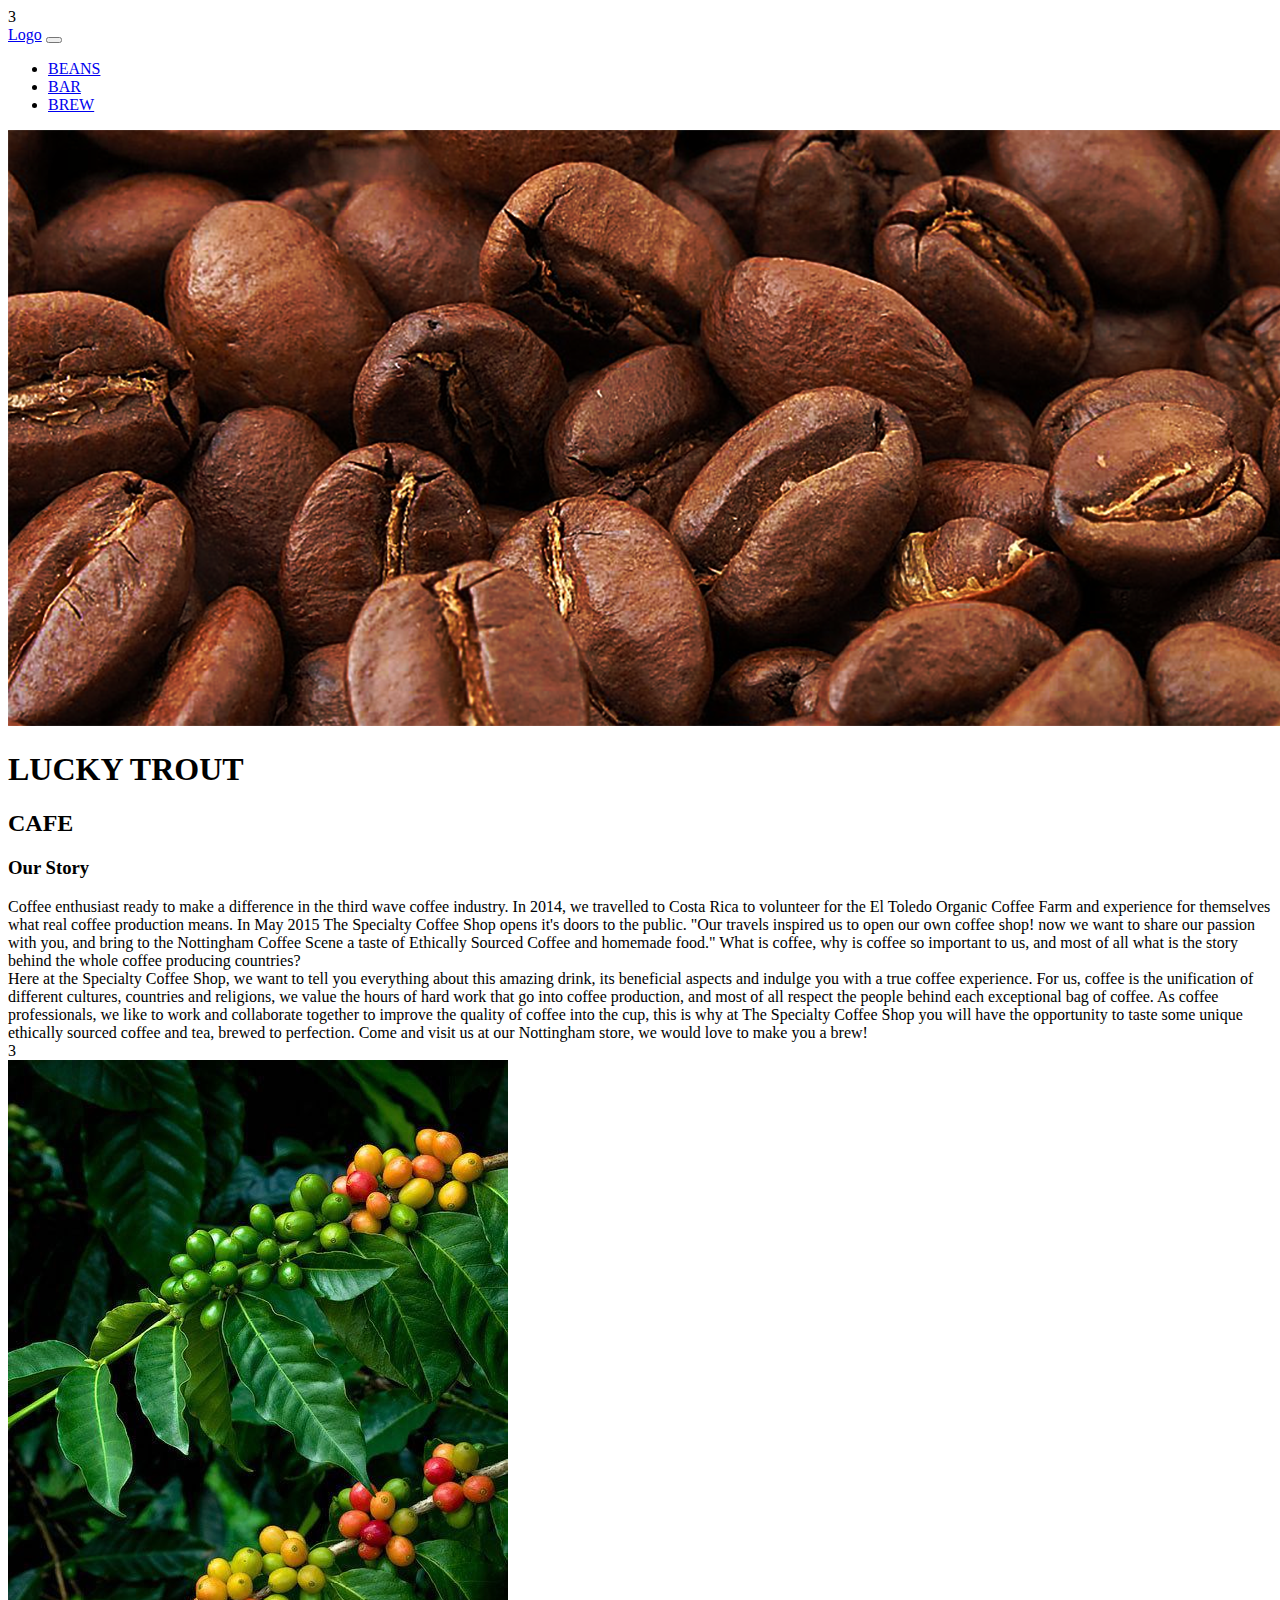
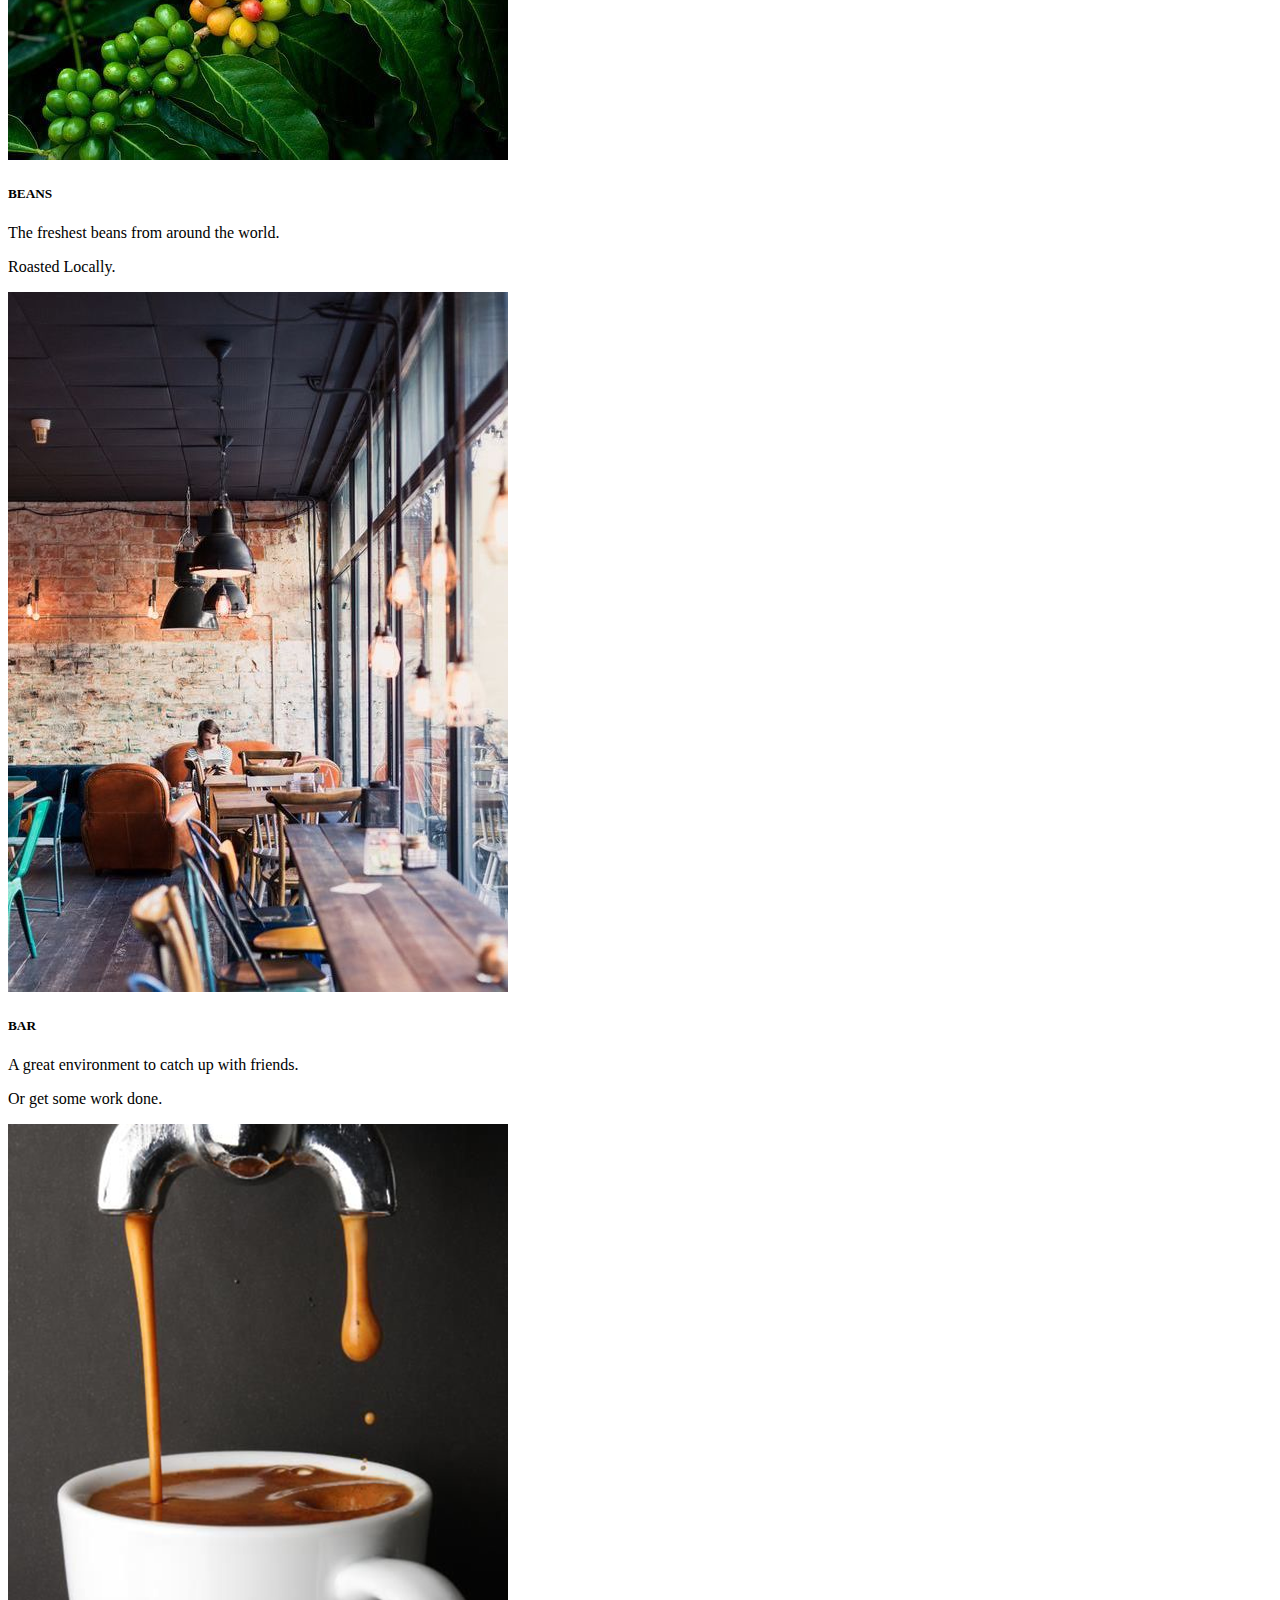
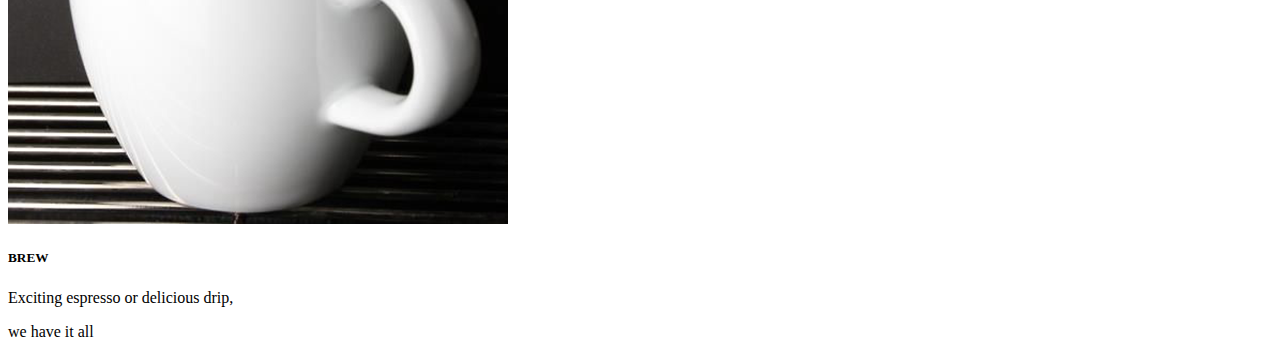
==== index.html @ ec8e2a36 "file change" ====
<!DOCTYPE html>
<html>

<head>
    <html lang="en-us">

    <head>
        <title>Lucky Trout Cafe | Home</title>
        <meta charset="utf-8" />
        <meta name="description" content="" />
        <meta name="keywords" content="" />
        <!-- This prevents the browser from zooming on mobile devices -->
        <meta name="viewport" content="width=device-width; initial-scale=1.0;">
        <link rel="shortcut icon" href="favicon.ico" />
        <link rel="stylesheet" href="https://maxcdn.bootstrapcdn.com/bootstrap/4.0.0-beta.2/css/bootstrap.min.css" integrity="sha384-PsH8R72JQ3SOdhVi3uxftmaW6Vc51MKb0q5P2rRUpPvrszuE4W1povHYgTpBfshb" crossorigin="anonymous">
        <link rel="Stylesheet" href="css/style.css" type="text/css" media="all" />
        <script src="http://ajax.googleapis.com/ajax/libs/jquery/3.1.1/jquery.min.js"></script>
        <script src="js/scripts.js"></script>
        <script src="bootstrap-4.0.0-beta-dist/js/bootstrap.js">


        </script>
    </head>

    <body>
3
        <nav class="navbar navbar-expand-sm navbar-dark">
            <a class="navbar-brand" href="#">Logo</a>


            <!-- Toggler/collapsibe Button -->
            <button class="navbar-toggler" type="button" data-toggle="collapse" data-target="#collapsibleNavbar">
                <span class="navbar-toggler-icon"></span>
            </button>
            
                <!-- Nav Links -->
            <div class="collapse navbar-collapse" id="collapsibleNavbar">
                <ul class="navbar-nav">
                    <li class="nav-item">
                        <a class="nav-link" href="#">BEANS</a>
                    </li>
                    <li class="nav-item">
                        <a class="nav-link" href="#">BAR</a>
                    </li>
                    <li class="nav-item">
                        <a class="nav-link" href="#">BREW</a>
                    </li>
                </ul>
            </div>
        </nav>
                <!--  Coffee Image With Brand Name-->
        <div class="col-md-12">
            <img class="img-fluid" src="Img/Roasted_coffee_beans.png">
            <div class="image-text">

                <h1>
            LUCKY TROUT
            </h1>
                <h2>
            CAFE
            </h2>
            </div>
        </div>
        <div class="container">
            <h3>
            Our Story
            </h3>
            <div class="row">
                <div class="col-md-6">
                    Coffee enthusiast ready to make a difference in the third wave coffee industry. In 2014, we travelled to Costa Rica to volunteer for the El Toledo Organic Coffee Farm and experience for themselves what real coffee production means. In May 2015 The Specialty Coffee Shop opens it's doors to the public. "Our travels inspired us to open our own coffee shop! now we want to share our passion with you, and bring to the Nottingham Coffee Scene a taste of Ethically Sourced Coffee and homemade food." What is coffee, why is coffee so important to us, and most of all what is the story behind the whole coffee producing countries?
                </div>
                <div class="col-md-6">
                    Here at the Specialty Coffee Shop, we want to tell you everything about this amazing drink, its beneficial aspects and indulge you with a true coffee experience. For us, coffee is the unification of different cultures, countries and religions, we value the hours of hard work that go into coffee production, and most of all respect the people behind each exceptional bag of coffee. As coffee professionals, we like to work and collaborate together to improve the quality of coffee into the cup, this is why at The Specialty Coffee Shop you will have the opportunity to taste some unique ethically sourced coffee and tea, brewed to perfection. Come and visit us at our Nottingham store, we would love to make you a brew!

                </div>
            </div>
        </div>
3
        <div class="container">
            <div class="row">
                <div class="col-sm-4">
                    <img class="img-fluid" src="Img/coffee%20beans.jpg">
                    <h5>BEANS</h5>
                    <p>The freshest beans from around the world.</p>
                    <p>Roasted Locally.</p>
                </div>
                <div class="col-sm-4">
                    <img class="img-fluid" src="Img/coffee%20shop.jpg">
                    <h5>BAR</h5>
                    <p>A great environment to catch up with friends.</p>
                    <p>Or get some work done.</p>
                </div>
                <div class="col-sm-4">
                    <img class="img-fluid" src="Img/espresso.png">
                    <h5>BREW</h5>
                    <p>Exciting espresso or delicious drip,</p>
                    <p>we have it all</p>
                </div>
            </div>
        </div>
    </body>

    </html>
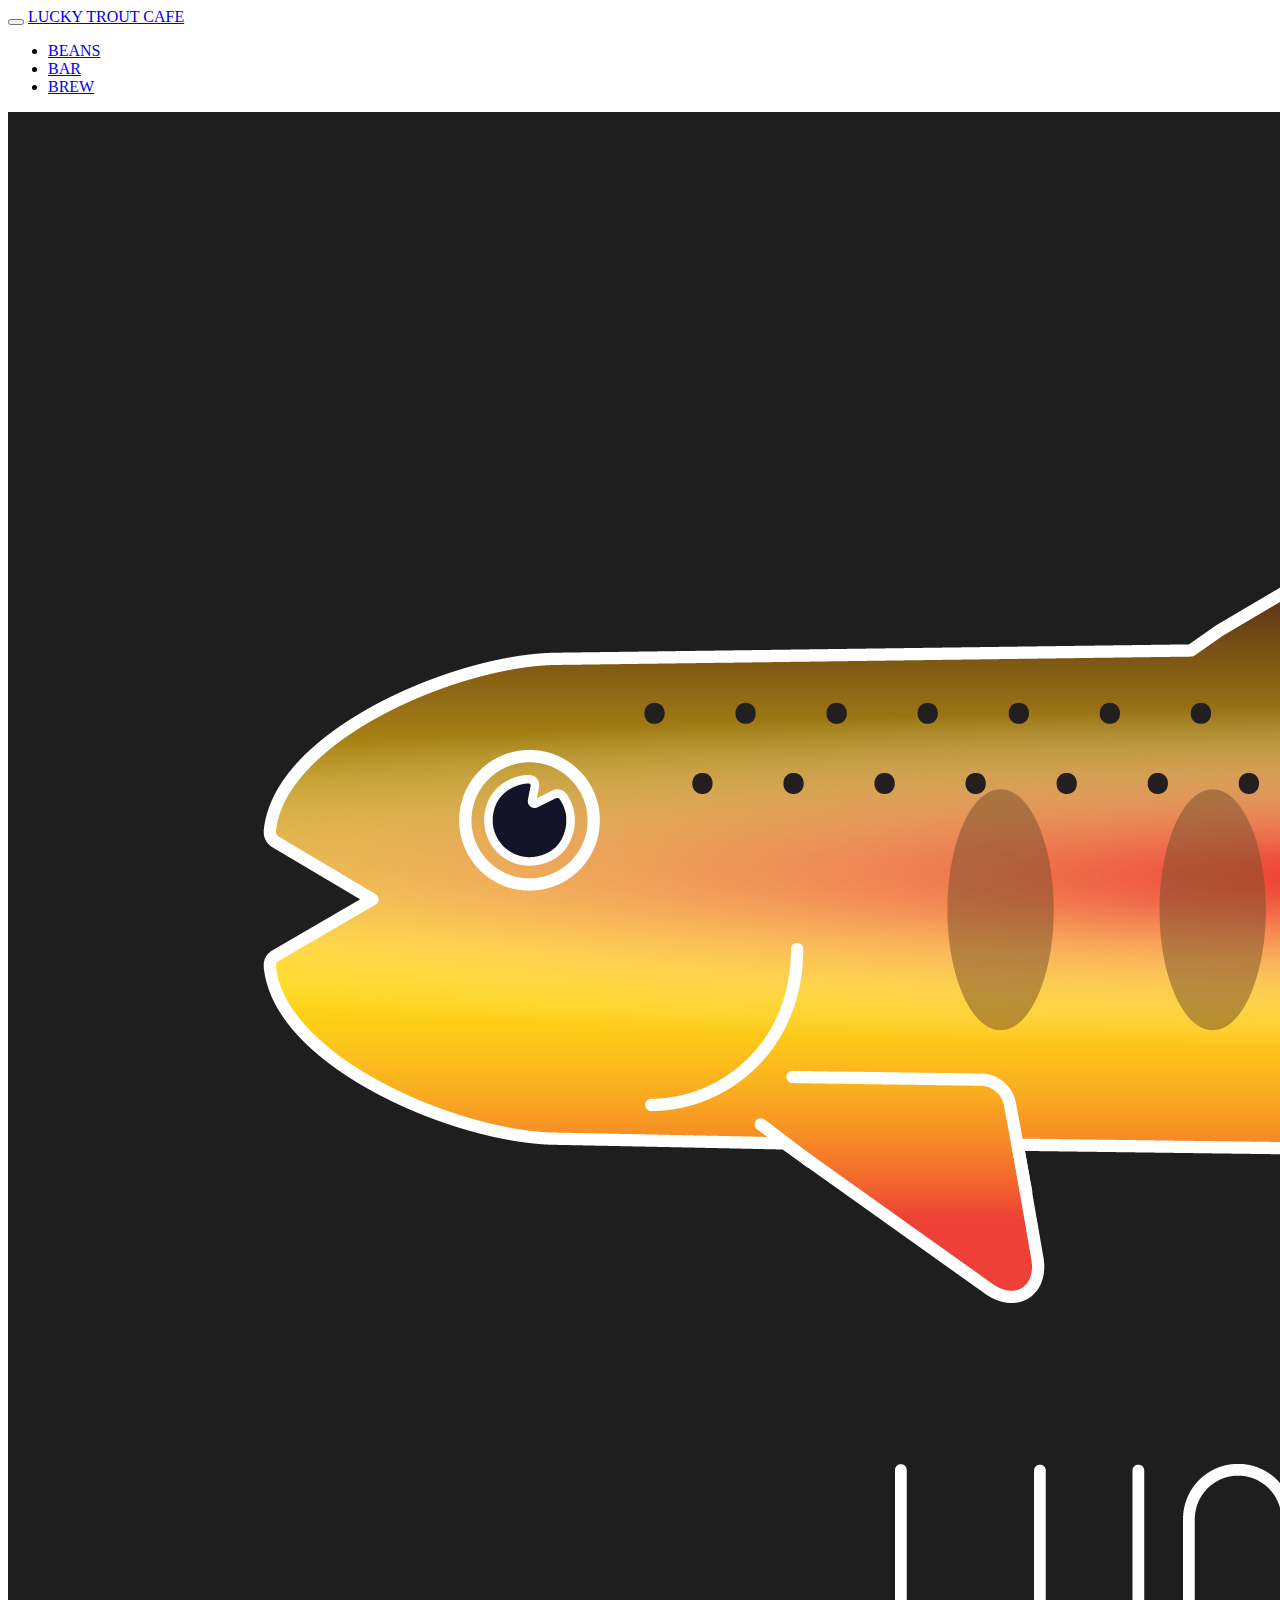
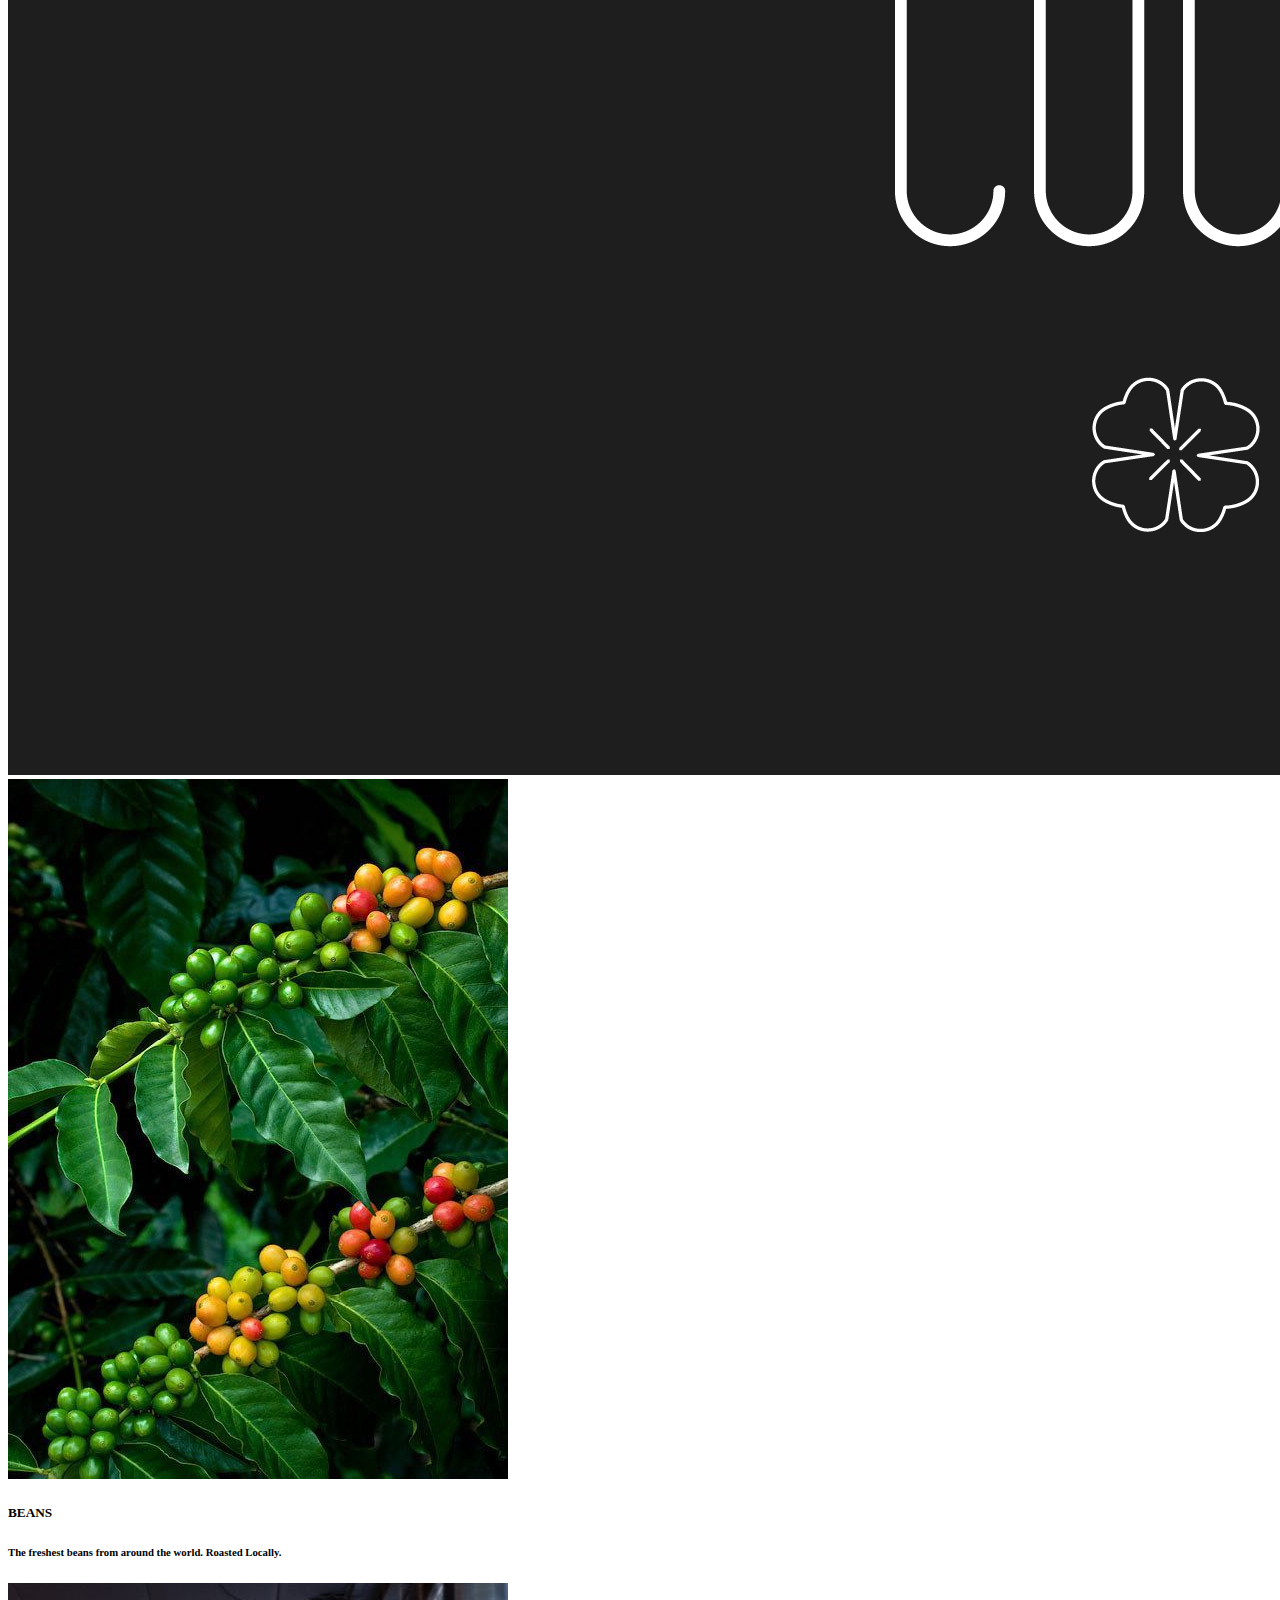
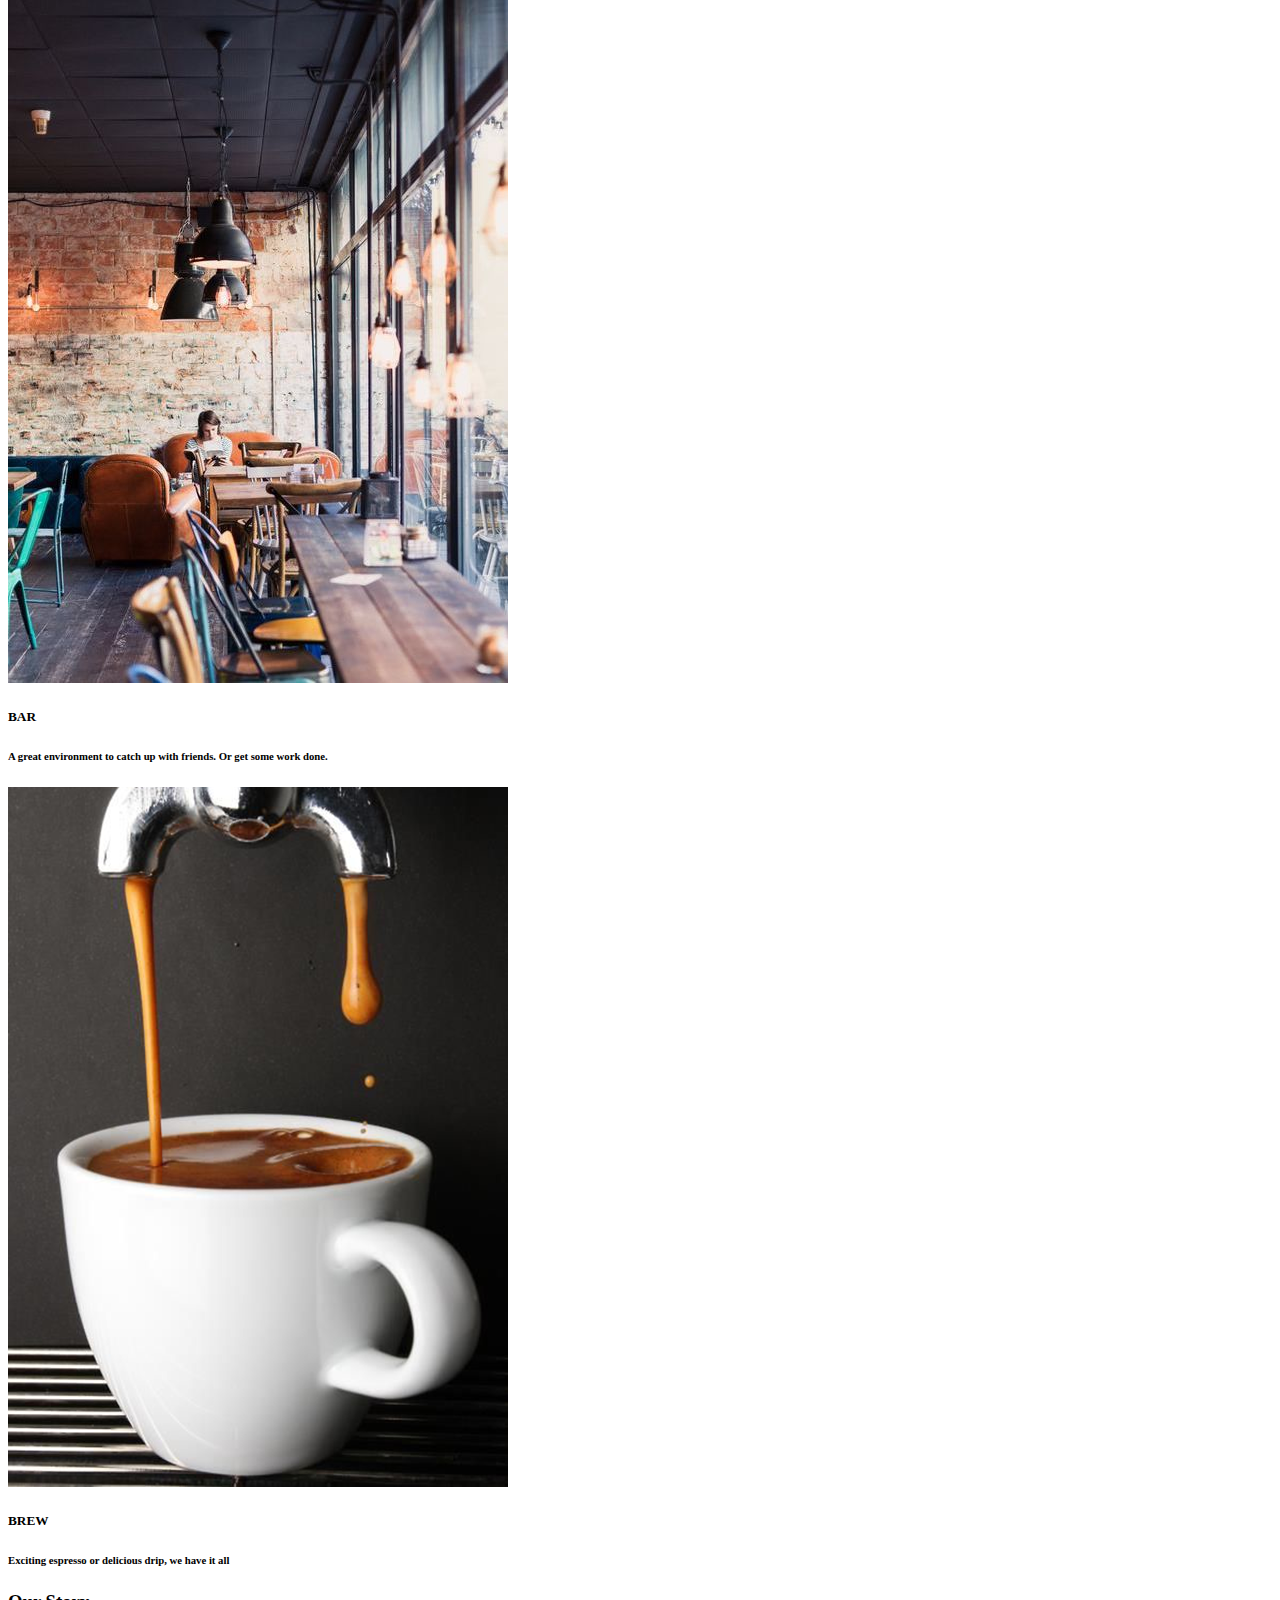
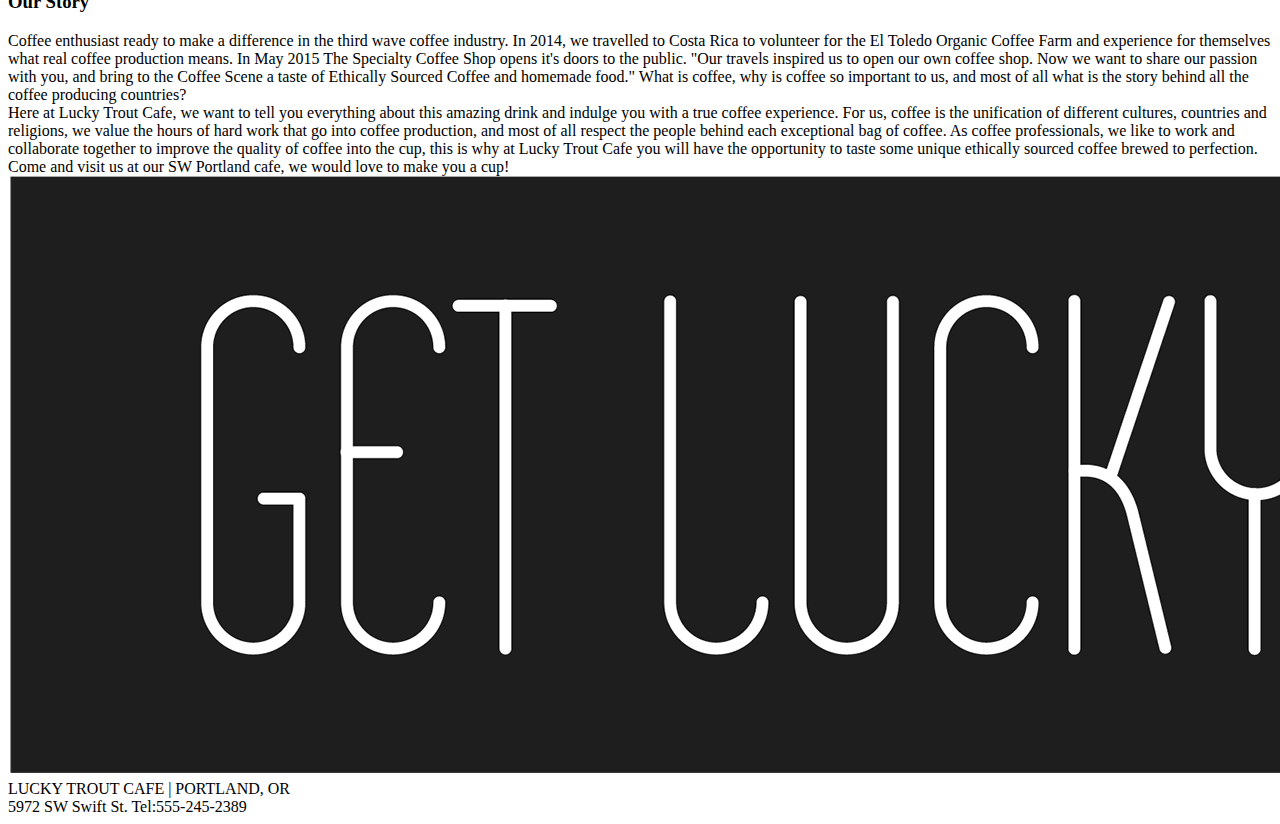
==== commit bad74c4d: "clean up indentation" ====
--- a/index.html
+++ b/index.html
@@ -1,103 +1,136 @@
 <!DOCTYPE html>
 <html>
+ <html lang="en-us">
+<head>
 
-<head>
-    <html lang="en-us">
+    <title>Lucky Trout Cafe | Home</title>
+    <meta charset="utf-8" />
+    <meta name="description" content="" />
+    <meta name="keywords" content="" />
+    <!-- This prevents the browser from zooming on mobile devices -->
+    <meta name="viewport" content="width=device-width; initial-scale=1.0;">
+    <link rel="shortcut icon" href="favicon.ico" />
+    <link rel="stylesheet" href="https://maxcdn.bootstrapcdn.com/bootstrap/4.0.0-beta.2/css/bootstrap.min.css" integrity="sha384-PsH8R72JQ3SOdhVi3uxftmaW6Vc51MKb0q5P2rRUpPvrszuE4W1povHYgTpBfshb" crossorigin="anonymous">  <script src="https://code.jquery.com/jquery-3.2.1.slim.min.js" integrity="sha384-KJ3o2DKtIkvYIK3UENzmM7KCkRr/rE9/Qpg6aAZGJwFDMVNA/GpGFF93hXpG5KkN" crossorigin="anonymous"></script>
+    <script src="https://cdnjs.cloudflare.com/ajax/libs/popper.js/1.12.3/umd/popper.min.js" integrity="sha384-vFJXuSJphROIrBnz7yo7oB41mKfc8JzQZiCq4NCceLEaO4IHwicKwpJf9c9IpFgh" crossorigin="anonymous"></script>
+    <script src="https://maxcdn.bootstrapcdn.com/bootstrap/4.0.0-beta.2/js/bootstrap.min.js" integrity="sha384-alpBpkh1PFOepccYVYDB4do5UnbKysX5WZXm3XxPqe5iKTfUKjNkCk9SaVuEZflJ" crossorigin="anonymous"></script>
+    <link rel="Stylesheet" href="css/style.css" type="text/css" media="all" />
+     <link href='https://fonts.googleapis.com/css?family=Convergence' rel='stylesheet'>
+    <script src="http://ajax.googleapis.com/ajax/libs/jquery/3.1.1/jquery.min.js"></script>
+    <script src="js/scripts.js"></script>
+   <!-- ****** faviconit.com favicons ****** -->
+  	<link rel="shortcut icon" href="/favicon.ico">
+  	<link rel="icon" sizes="16x16 32x32 64x64" href="/favicon.ico">
+  	<link rel="icon" type="image/png" sizes="196x196" href="/favicon-192.png">
+  	<link rel="icon" type="image/png" sizes="160x160" href="/favicon-160.png">
+  	<link rel="icon" type="image/png" sizes="96x96" href="/favicon-96.png">
+  	<link rel="icon" type="image/png" sizes="64x64" href="/favicon-64.png">
+  	<link rel="icon" type="image/png" sizes="32x32" href="/favicon-32.png">
+  	<link rel="icon" type="image/png" sizes="16x16" href="/favicon-16.png">
+  	<link rel="apple-touch-icon" href="/favicon-57.png">
+  	<link rel="apple-touch-icon" sizes="114x114" href="/favicon-114.png">
+  	<link rel="apple-touch-icon" sizes="72x72" href="/favicon-72.png">
+  	<link rel="apple-touch-icon" sizes="144x144" href="/favicon-144.png">
+  	<link rel="apple-touch-icon" sizes="60x60" href="/favicon-60.png">
+  	<link rel="apple-touch-icon" sizes="120x120" href="/favicon-120.png">
+  	<link rel="apple-touch-icon" sizes="76x76" href="/favicon-76.png">
+  	<link rel="apple-touch-icon" sizes="152x152" href="/favicon-152.png">
+  	<link rel="apple-touch-icon" sizes="180x180" href="/favicon-180.png">
+  	<meta name="msapplication-TileColor" content="#FFFFFF">
+  	<meta name="msapplication-TileImage" content="/favicon-144.png">
+  	<meta name="msapplication-config" content="/browserconfig.xml">
+  	<!-- ****** faviconit.com favicons ****** -->
 
-    <head>
-        <title>Lucky Trout Cafe | Home</title>
-        <meta charset="utf-8" />
-        <meta name="description" content="" />
-        <meta name="keywords" content="" />
-        <!-- This prevents the browser from zooming on mobile devices -->
-        <meta name="viewport" content="width=device-width; initial-scale=1.0;">
-        <link rel="shortcut icon" href="favicon.ico" />
-        <link rel="stylesheet" href="https://maxcdn.bootstrapcdn.com/bootstrap/4.0.0-beta.2/css/bootstrap.min.css" integrity="sha384-PsH8R72JQ3SOdhVi3uxftmaW6Vc51MKb0q5P2rRUpPvrszuE4W1povHYgTpBfshb" crossorigin="anonymous">
-        <link rel="Stylesheet" href="css/style.css" type="text/css" media="all" />
-        <script src="http://ajax.googleapis.com/ajax/libs/jquery/3.1.1/jquery.min.js"></script>
-        <script src="js/scripts.js"></script>
-        <script src="bootstrap-4.0.0-beta-dist/js/bootstrap.js">
+  </head>
+
+  <body>
+
+      <nav class="navbar navbar-expand-sm navbar-dark">
 
 
-        </script>
-    </head>
 
-    <body>
-3
-        <nav class="navbar navbar-expand-sm navbar-dark">
-            <a class="navbar-brand" href="#">Logo</a>
+          <!-- Toggler/collapsibe Button -->
 
+          <button class="navbar-toggler" type="button" data-toggle="collapse" data-target="#collapsibleNavbar">
+              <span class="navbar-toggler-icon"></span>
+          </button>
+           <a class="navbar-brand" href="index.html">LUCKY TROUT CAFE</a>
 
-            <!-- Toggler/collapsibe Button -->
-            <button class="navbar-toggler" type="button" data-toggle="collapse" data-target="#collapsibleNavbar">
-                <span class="navbar-toggler-icon"></span>
-            </button>
-            
-                <!-- Nav Links -->
-            <div class="collapse navbar-collapse" id="collapsibleNavbar">
-                <ul class="navbar-nav">
-                    <li class="nav-item">
-                        <a class="nav-link" href="#">BEANS</a>
-                    </li>
-                    <li class="nav-item">
-                        <a class="nav-link" href="#">BAR</a>
-                    </li>
-                    <li class="nav-item">
-                        <a class="nav-link" href="#">BREW</a>
-                    </li>
-                </ul>
-            </div>
-        </nav>
-                <!--  Coffee Image With Brand Name-->
-        <div class="col-md-12">
-            <img class="img-fluid" src="Img/Roasted_coffee_beans.png">
-            <div class="image-text">
+          <!-- Nav Links -->
+          <div class="collapse navbar-collapse" id="collapsibleNavbar">
+              <div class="container-fluid">
+                  <ul class="nav navbar-nav">
+                      <li class="nav-item">
+                          <a class="nav-link" href="beans.html">BEANS</a>
+                      </li>
+                      <li class="nav-item">
+                          <a class="nav-link" href="bar.html">BAR</a>
+                      </li>
+                      <li class="nav-item">
+                          <a class="nav-link" href="brew.html">BREW</a>
+                      </li>
+                  </ul>
+              </div>
+          </div>
+      </nav>
+      <!--  Coffee Image With Brand Name-->
+      <div class="col-md-12">
+          <img class="img-fluid" src="Img/GoldenTrout-05.png">
+         <!--
+          <div class="image-text">
+              <h1>
+          LUCKY TROUT
+          </h1>
+              <h2>
+          CAFE
+          </h2>
+          </div> <!-->
+      </div>
+      <div class="container">
+          <div class="row">
+              <div class="col-sm-4">
+                  <a href="beans.html"><img class="img-fluid link" src="Img/coffee%20beans.jpg"></a>
+                  <h5>BEANS</h5>
+                  <h6>The freshest beans from around the world.
+                  Roasted Locally.</h6>
+              </div>
+              <div class="col-sm-4">
+                  <a href="bar.html"><img class="img-fluid link" src="Img/coffee%20shop.jpg"></a>
+                  <h5>BAR</h5>
+                  <h6>A great environment to catch up with friends.
+                  Or get some work done.</h6>
+              </div>
+              <div class="col-sm-4">
+                  <a href="brew.html"> <img class="img-fluid link" src="Img/espresso.png"></a>
+                  <h5>BREW</h5>
+                  <h6>Exciting espresso or delicious drip,
+                  we have it all</h6>
+              </div>
+          </div>
+      </div>
+      <div class="container">
+          <h3>
+          Our Story
+          </h3>
+          <div class="row">
+              <div class="col-md-6">
+                  Coffee enthusiast ready to make a difference in the third wave coffee industry. In 2014, we travelled to Costa Rica to volunteer for the El Toledo Organic Coffee Farm and experience for themselves what real coffee production means. In May 2015 The Specialty Coffee Shop opens it's doors to the public. "Our travels inspired us to open our own coffee shop. Now we want to share our passion with you, and bring to the Coffee Scene a taste of Ethically Sourced Coffee and homemade food." What is coffee, why is coffee so important to us, and most of all what is the story behind all the coffee producing countries?
+              </div>
+              <div class="col-md-6">
+                  Here at Lucky Trout Cafe, we want to tell you everything about this amazing drink and indulge you with a true coffee experience. For us, coffee is the unification of different cultures, countries and religions, we value the hours of hard work that go into coffee production, and most of all respect the people behind each exceptional bag of coffee. As coffee professionals, we like to work and collaborate together to improve the quality of coffee into the cup, this is why at Lucky Trout Cafe you will have the opportunity to taste some unique ethically sourced coffee brewed to perfection. Come and visit us at our SW Portland cafe, we would love to make you a cup!
 
-                <h1>
-            LUCKY TROUT
-            </h1>
-                <h2>
-            CAFE
-            </h2>
-            </div>
-        </div>
-        <div class="container">
-            <h3>
-            Our Story
-            </h3>
-            <div class="row">
-                <div class="col-md-6">
-                    Coffee enthusiast ready to make a difference in the third wave coffee industry. In 2014, we travelled to Costa Rica to volunteer for the El Toledo Organic Coffee Farm and experience for themselves what real coffee production means. In May 2015 The Specialty Coffee Shop opens it's doors to the public. "Our travels inspired us to open our own coffee shop! now we want to share our passion with you, and bring to the Nottingham Coffee Scene a taste of Ethically Sourced Coffee and homemade food." What is coffee, why is coffee so important to us, and most of all what is the story behind the whole coffee producing countries?
-                </div>
-                <div class="col-md-6">
-                    Here at the Specialty Coffee Shop, we want to tell you everything about this amazing drink, its beneficial aspects and indulge you with a true coffee experience. For us, coffee is the unification of different cultures, countries and religions, we value the hours of hard work that go into coffee production, and most of all respect the people behind each exceptional bag of coffee. As coffee professionals, we like to work and collaborate together to improve the quality of coffee into the cup, this is why at The Specialty Coffee Shop you will have the opportunity to taste some unique ethically sourced coffee and tea, brewed to perfection. Come and visit us at our Nottingham store, we would love to make you a brew!
+              </div>
+          </div>
+      </div>
+      <footer class="col-md-12">
+      <div class="column">
 
-                </div>
-            </div>
-        </div>
-3
-        <div class="container">
-            <div class="row">
-                <div class="col-sm-4">
-                    <img class="img-fluid" src="Img/coffee%20beans.jpg">
-                    <h5>BEANS</h5>
-                    <p>The freshest beans from around the world.</p>
-                    <p>Roasted Locally.</p>
-                </div>
-                <div class="col-sm-4">
-                    <img class="img-fluid" src="Img/coffee%20shop.jpg">
-                    <h5>BAR</h5>
-                    <p>A great environment to catch up with friends.</p>
-                    <p>Or get some work done.</p>
-                </div>
-                <div class="col-sm-4">
-                    <img class="img-fluid" src="Img/espresso.png">
-                    <h5>BREW</h5>
-                    <p>Exciting espresso or delicious drip,</p>
-                    <p>we have it all</p>
-                </div>
-            </div>
-        </div>
-    </body>
+          <img class="img-fluid" src="Img/getlucky-06.png">
 
-    </html>
+          </div>
+          <h7>LUCKY TROUT CAFE | PORTLAND, OR <br>
+              5972 SW Swift St.
+          Tel:555-245-2389</h7>
+
+      </footer>
+  </body>
+</html>
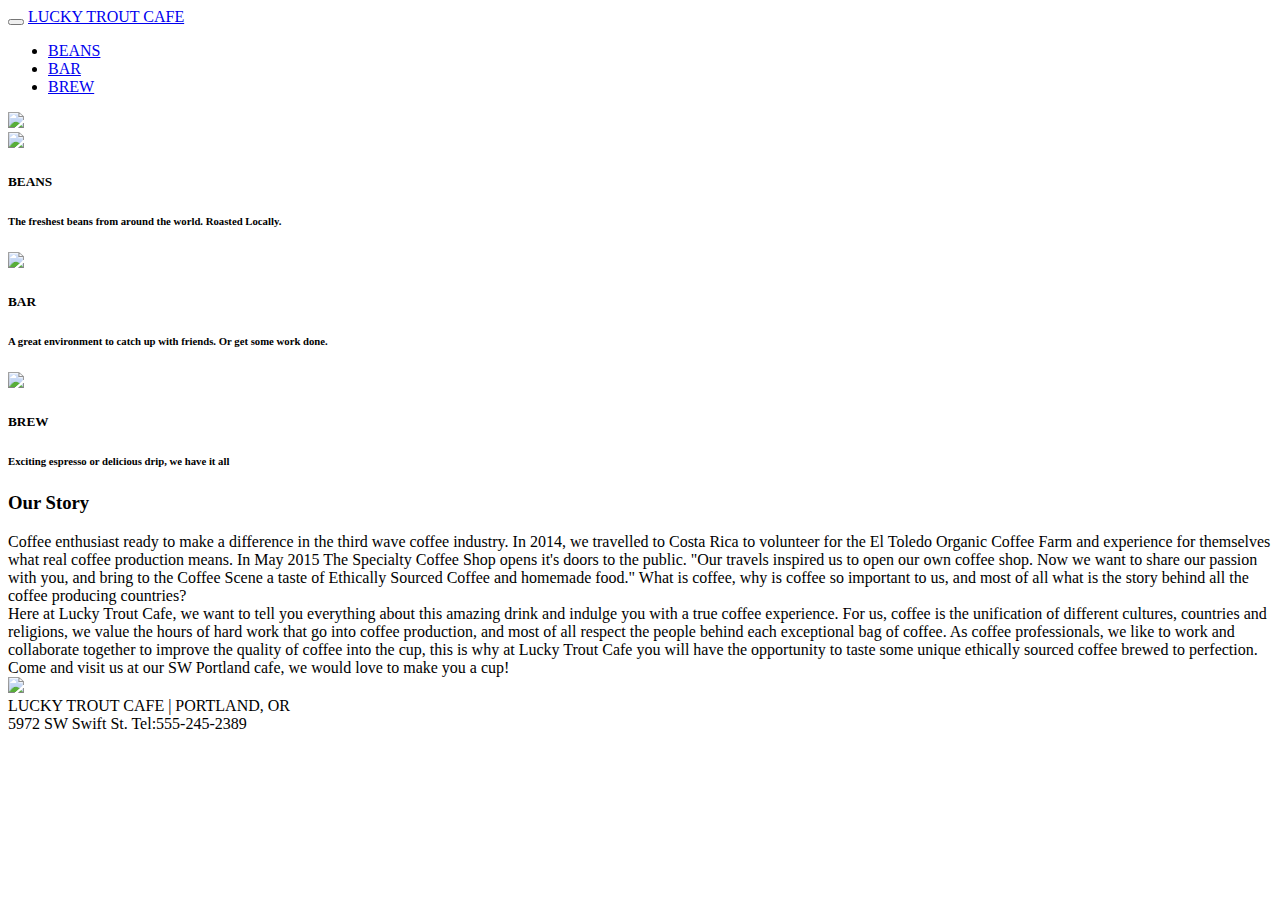
==== commit 20795116: "change file naming for images" ====
--- a/index.html
+++ b/index.html
@@ -74,7 +74,7 @@
       </nav>
       <!--  Coffee Image With Brand Name-->
       <div class="col-md-12">
-          <img class="img-fluid" src="Img/GoldenTrout-05.png">
+          <img class="img-fluid" src="img/goldentrout-05.png">
          <!--
           <div class="image-text">
               <h1>
@@ -88,19 +88,19 @@
       <div class="container">
           <div class="row">
               <div class="col-sm-4">
-                  <a href="beans.html"><img class="img-fluid link" src="Img/coffee%20beans.jpg"></a>
+                  <a href="beans.html"><img class="img-fluid link" src="img/coffee_beans.jpg"></a>
                   <h5>BEANS</h5>
                   <h6>The freshest beans from around the world.
                   Roasted Locally.</h6>
               </div>
               <div class="col-sm-4">
-                  <a href="bar.html"><img class="img-fluid link" src="Img/coffee%20shop.jpg"></a>
+                  <a href="bar.html"><img class="img-fluid link" src="img/coffee_shop.jpg"></a>
                   <h5>BAR</h5>
                   <h6>A great environment to catch up with friends.
                   Or get some work done.</h6>
               </div>
               <div class="col-sm-4">
-                  <a href="brew.html"> <img class="img-fluid link" src="Img/espresso.png"></a>
+                  <a href="brew.html"> <img class="img-fluid link" src="img/espresso.png"></a>
                   <h5>BREW</h5>
                   <h6>Exciting espresso or delicious drip,
                   we have it all</h6>
@@ -124,7 +124,7 @@
       <footer class="col-md-12">
       <div class="column">
 
-          <img class="img-fluid" src="Img/getlucky-06.png">
+          <img class="img-fluid" src="img/getlucky-06.png">
 
           </div>
           <h7>LUCKY TROUT CAFE | PORTLAND, OR <br>
